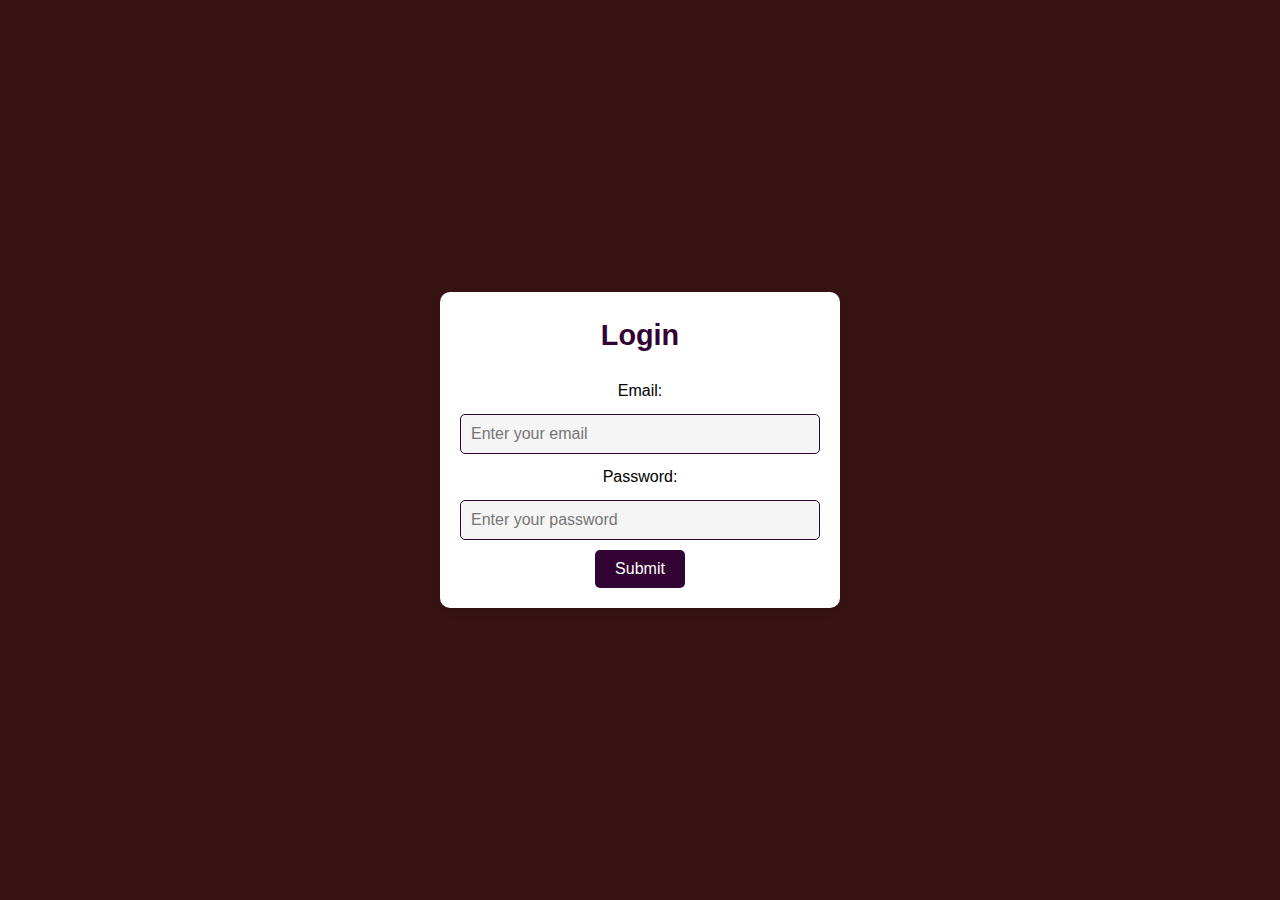
==== logininternalexp2.html @ fdbed4ed "second commit" ====
<!DOCTYPE html>
<html lang="en">
<head>
    <meta charset="UTF-8">
    <meta http-equiv="X-UA-Compatible" content="IE=edge">
    <meta name="viewport" content="width=device-width, initial-scale=1.0">
    <title>Login Page</title>
    <style>
        * {
            margin: 0;
            padding: 0;
            box-sizing: border-box;
            font-family: 'Arial', sans-serif;
        }


        body {
            background-color: rgb(56, 19, 19);; 
            line-height: 1.6;
        }

        
        .form-container {
            display: flex;
            flex-direction: column;
            justify-content: center;
            align-items: center;
            height: 100vh;
            padding: 20px;
        }

        
        form {
            background-color: #ffffff; 
            padding: 20px;
            border-radius: 10px;
            box-shadow: 0px 4px 8px rgba(0, 0, 0, 0.1);
            width: 100%;
            max-width: 400px; 
            text-align: center;
        }

        h2 {
            margin-bottom: 20px;
            font-size: 1.8em;
            color: rgb(51, 4, 51);
        }

        
        input {
            width: 100%;
            padding: 10px;
            margin: 10px 0;
            border: 1px solid  rgb(51, 4, 51);; 
            border-radius: 5px;
            font-size: 1em;
            background-color: #f5f5f5; 
            
        }

       
        button {
            padding: 10px 20px;
            background-color:rgb(51, 4, 51);; 
            color: #ffffff; 
            border: none;
            border-radius: 5px;
            cursor: pointer;
            font-size: 1em;
            transition: background-color 0.3s;
        }
    </style>
</head>
<body>
    <div class="form-container">
        <form action="#" method="post">
            <h2>Login</h2>
            <label for="email">Email:</label>
            <input type="email" id="email" name="email" placeholder="Enter your email" required>

            <label for="password">Password:</label>
            <input type="password" id="password" name="password" placeholder="Enter your password" required>

            <button type="submit">Submit</button>
        </form>
    </div>
</body>
</html>
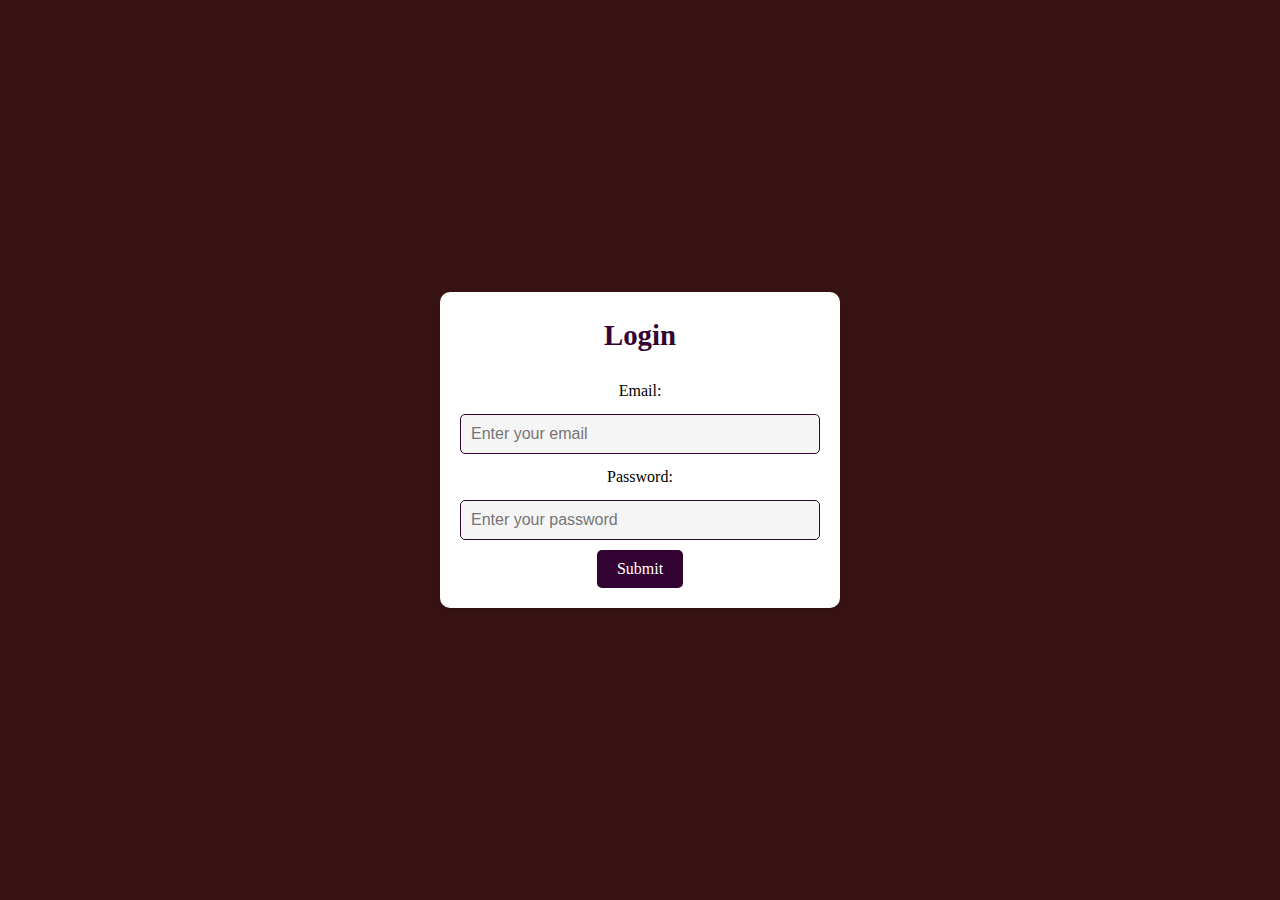
==== commit cdeb10cf: "commit" ====
--- a/logininternalexp2.html
+++ b/logininternalexp2.html
@@ -44,6 +44,7 @@
             margin-bottom: 20px;
             font-size: 1.8em;
             color: rgb(51, 4, 51);
+            font-family: Cambria, Cochin, Georgia, Times, 'Times New Roman', serif;
         }
 
         
@@ -69,6 +70,12 @@
             font-size: 1em;
             transition: background-color 0.3s;
         }
+        label{
+            font-family: Cambria, Cochin, Georgia, Times, 'Times New Roman', serif;
+        }
+        button{
+            font-family: Cambria, Cochin, Georgia, Times, 'Times New Roman', serif;
+        }
     </style>
 </head>
 <body>
